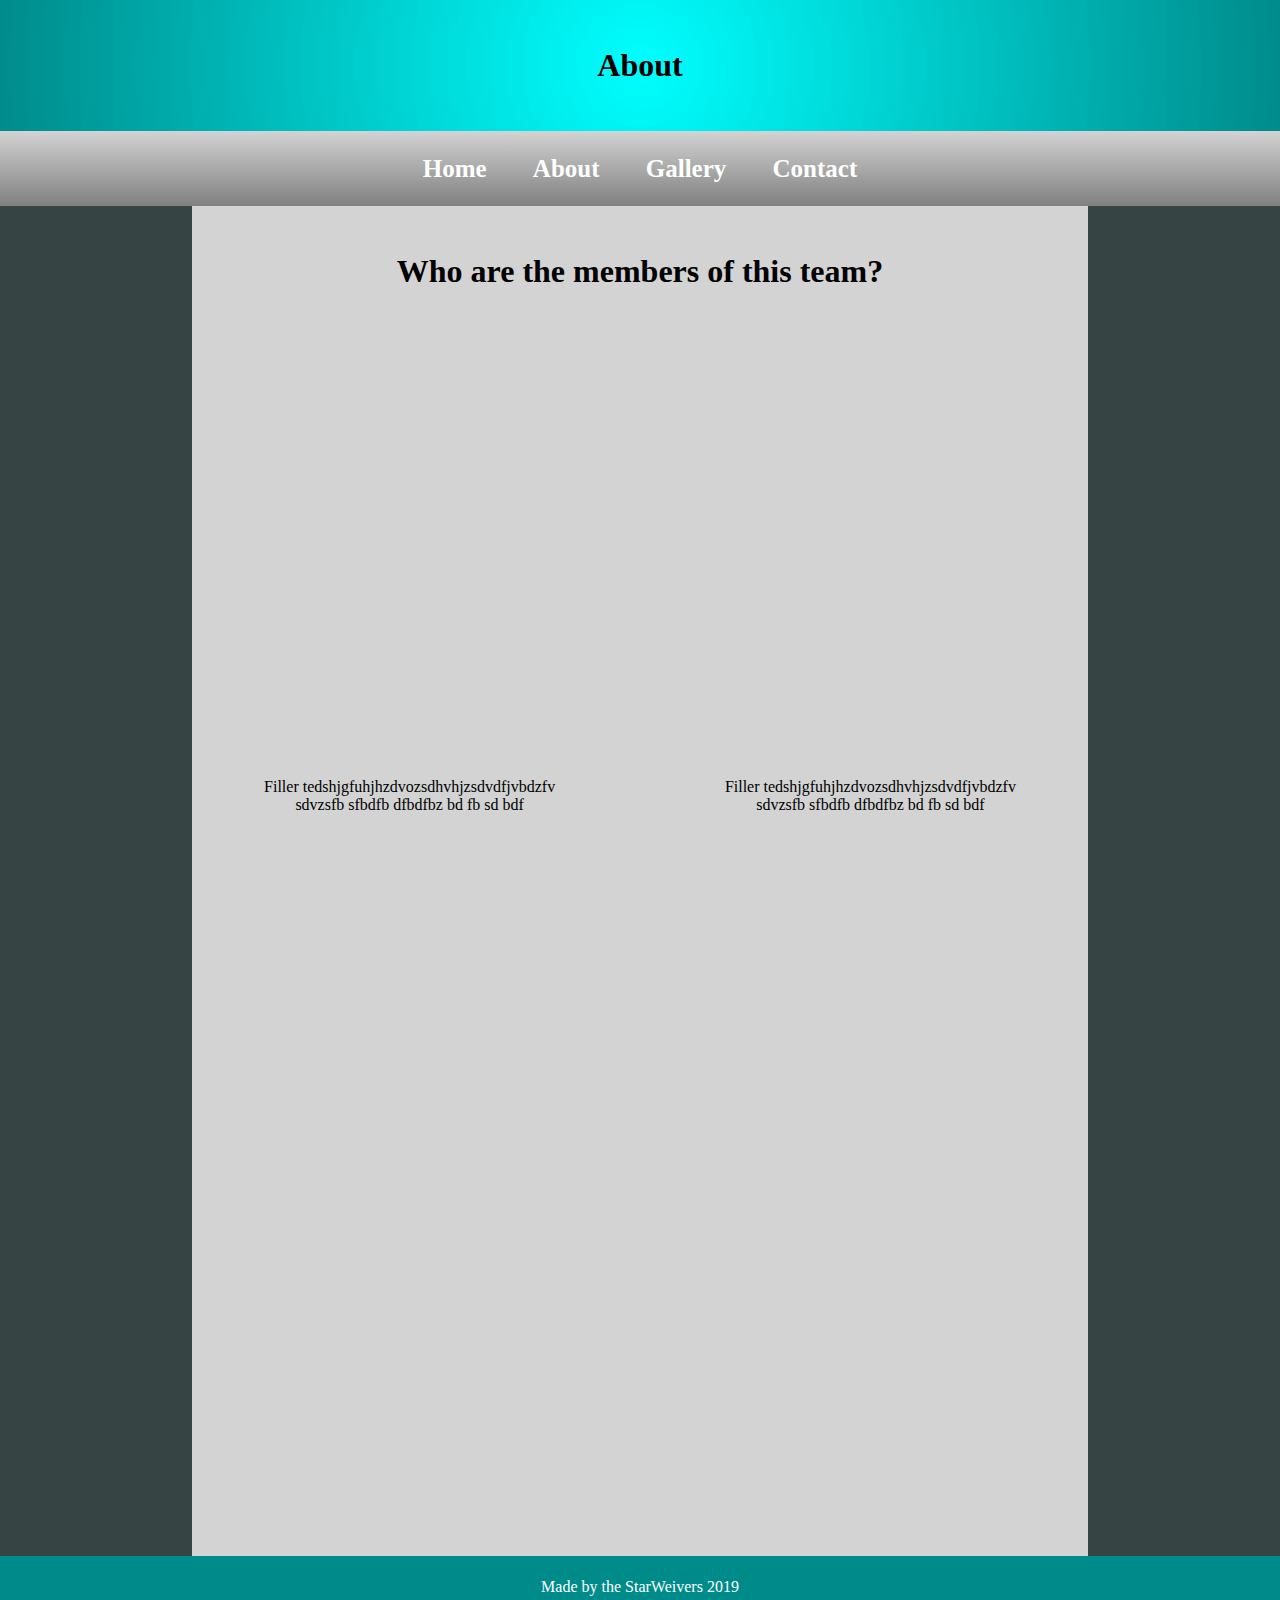
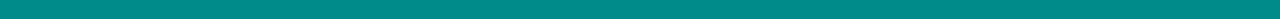
==== pages/about.html @ ff4cd0e8 "Third Commit" ====
<!DOCTYPE html>
<html>
    <head>
        <title>Star Central</title>
        <link rel="Stylesheet" type="text/css" href="../style.css">
    </head>
    <body>
        <!-- Remember to a add grey background in css -->
        <div id="header">
             <!--This is where an image with text in it will go -->
            <h1>About</h1>
        </div>
        <div id="navbar">   
            <!--Please change background and center this-->
            <ul class="nav">
                <li><a href="index.html">Home</a></li>
                <li><a href="about.html">About</a></li>
                <li><a href="gallery.html">Gallery</a></li>
                <li><a href="contact.html">Contact</a></li>
            </ul>
        </div>
        <div id="content" class="full-height">
            <h1>Who are the members of this team?</h1>
            <div class="ph FL half-width half-height">
                <!-- This will be a spot holder for a picture -->
            </div>
          
       
            <div class="ph FR half-width half-height">
                <!-- This will be a spot holder for a picture -->
            </div> 
            <div class="FR half-width half-height">
                <!-- This will be a spot holder for text. A brief summary of our website-->
                <p>Filler tedshjgfuhjhzdvozsdhvhjzsdvdfjvbdzfv
                sdvzsfb
                sfbdfb
                dfbdfbz
                bd
                fb
                sd
                bdf</p>
            </div>
            <div class="FL half-width half-height">
                <!-- This will be a spot holder for text. A brief summary of our website-->
                <p>Filler tedshjgfuhjhzdvozsdhvhjzsdvdfjvbdzfv
                sdvzsfb
                sfbdfb
                dfbdfbz
                bd
                fb
                sd
                bdf</p>
            </div>
            
        </div>
        <div id="footer">
            <p>Made by the StarWeivers 2019</p>
            <!-- Make small for copyrigt stuff-->
        </div>
        
    </body>
</html>
---- style.css ----
/*General Stuff*/
body{
    background-color:#364543; /*Make a background image based on space and art*/
    margin:0;
    text-align:center;
}

div {
    box-sizing:border-box;
}

/* Header/Footer stuff*/

#header{
    text-align: center;
    background-image:radial-gradient(circle, cyan, darkcyan); 
    background-size:cover;
    padding:2%;
    Margin:0;
   
}
#footer{
        text-align: center;
    background-color:darkcyan;
    Margin:0;
    padding:0.5%;
    color:white;
}
     
/* Nav Bar stuff*/

#navbar{
    background-image:linear-gradient(lightgray,gray);
    font-size: 25px;
    font-family: 'Coiny', cursive;
    font-weight: 600;
}

.nav{
    list-style-type: none;
    margin-top:0;
    margin-bottom:0;
    padding-left:0;
}    
.nav li{ 
    text-align: center;
    display: inline-block;
   line-height: 3;
    
}
.nav li a {
   padding: 0 20px;
    color: white;
    text-decoration: none;
    display: inline-block;
	transition: all .2s;
}

.nav li a:hover{
    background-color:darkgrey;
    color: red;
    transition: all .2s;
}

/* Divs */

#content{
    background-color:lightgray;
    margin: 0% 15% 0;
    padding: 2% 5%;
}

/*classes for positioning, size, and others*/
.FR{
    float:right;
}

.FL{
    float:left;
}
.content{
    padding: 10px 20px;
}

.ph{  /*Place holder image tag*/
    background-image:url("https://www.blakleysflooring.com/wp-content/uploads/2016/03/Placeholder.png");
    background-size:cover;
  
    padding:5%;
    margin:0;
}

.full-height{
    height:150vh;
}

.half-height {
    height: 50vh;
}
.half-width {
    width: 40%;
}

/*Gallery Div*/
div.gallery {
  margin: 5px;
  border: 1px solid #ccc;
  float: left;
  width: 180px;
}

div.gallery:hover {
  border: 1px solid #777;
}

div.gallery img {
  width: 100%;
  height: auto;
}

div.desc {
  padding: 15px;
  text-align: center;
}
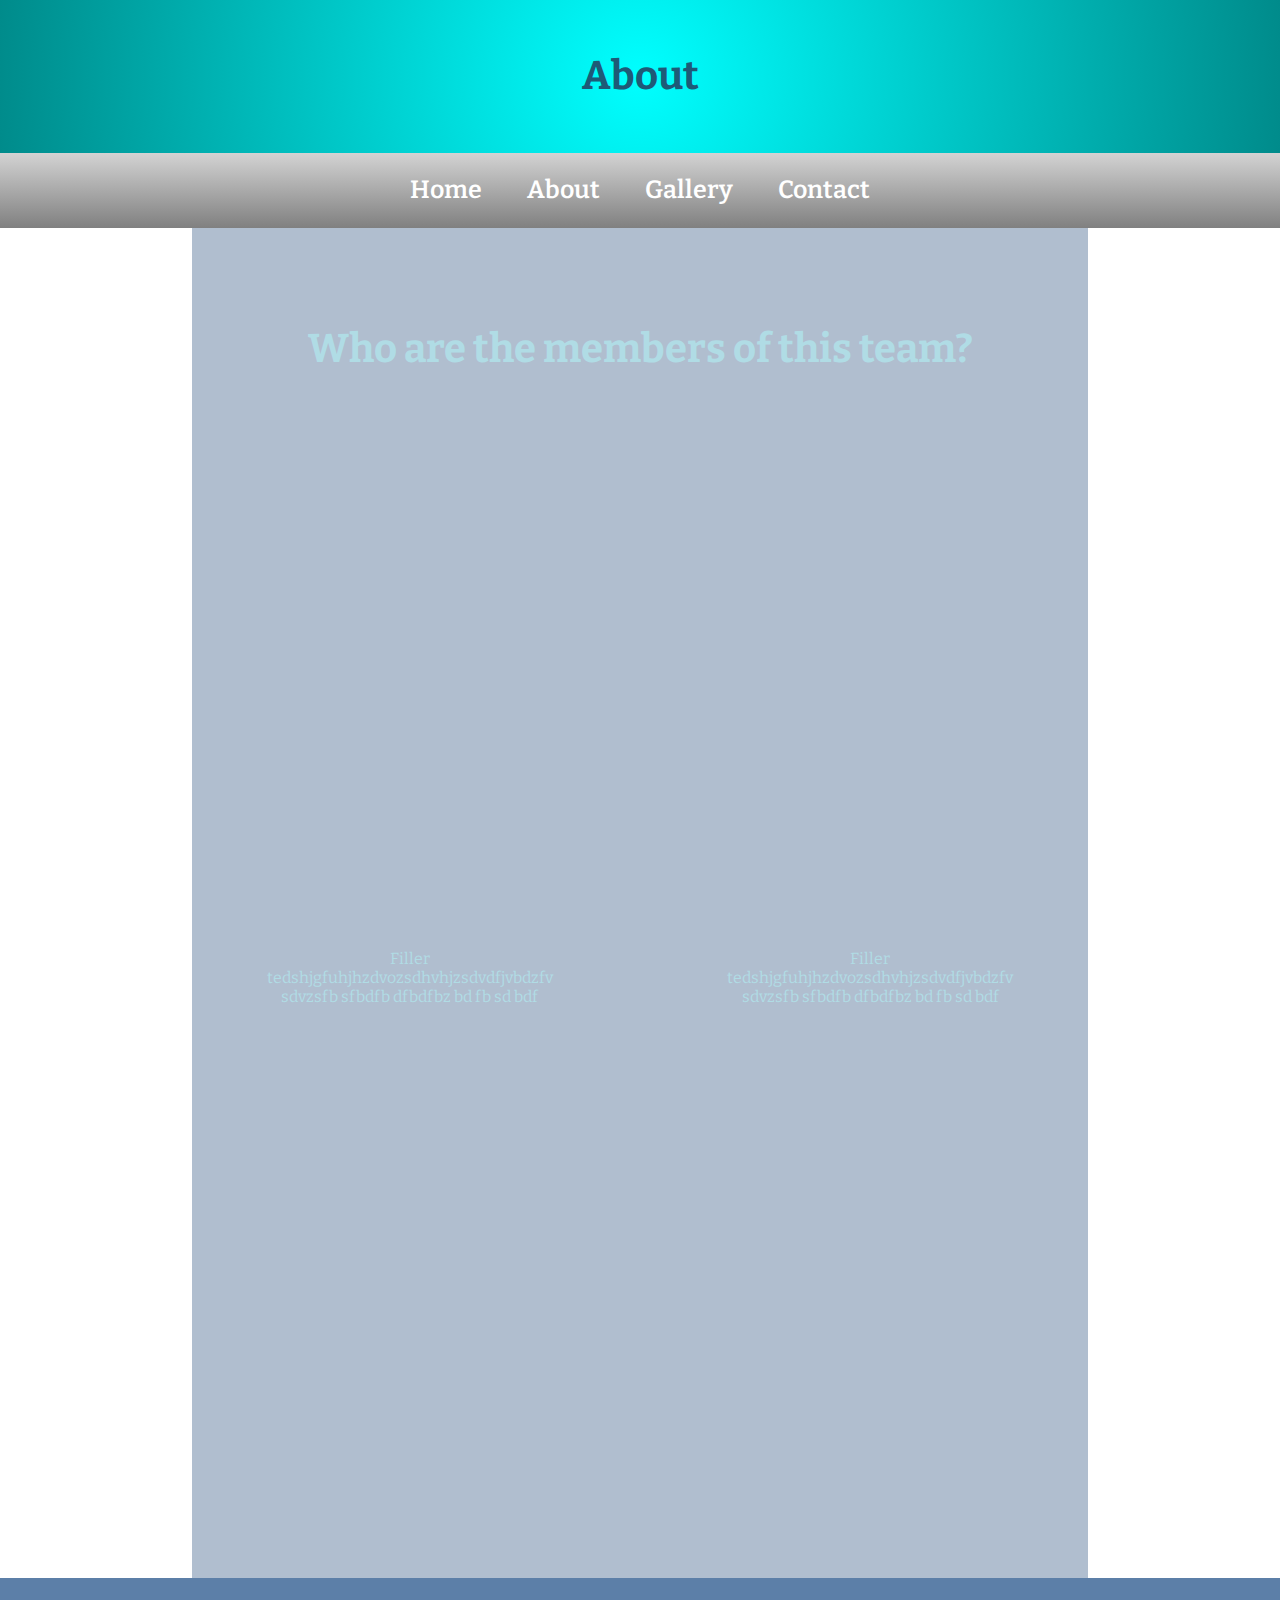
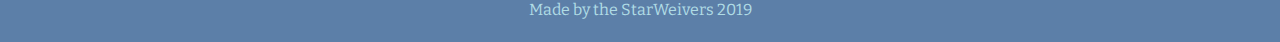
==== commit 953c405d: "Commit 5" ====
--- a/pages/about.html
+++ b/pages/about.html
@@ -3,6 +3,7 @@
     <head>
         <title>Star Central</title>
         <link rel="Stylesheet" type="text/css" href="../style.css">
+        <link href="https://fonts.googleapis.com/css?family=Bitter|Kanit|Varela+Round" rel="stylesheet">
     </head>
     <body>
         <!-- Remember to a add grey background in css -->
@@ -20,16 +21,19 @@
             </ul>
         </div>
         <div id="content" class="full-height">
-            <h1>Who are the members of this team?</h1>
-            <div class="ph FL half-width half-height">
+            <div class="titlepositioning">
+                   <h2>Who are the members of this team?</h2>
+            </div>
+         
+            <div class="ph fl half-width half-height">
                 <!-- This will be a spot holder for a picture -->
             </div>
           
        
-            <div class="ph FR half-width half-height">
+            <div class="ph fr half-width half-height">
                 <!-- This will be a spot holder for a picture -->
             </div> 
-            <div class="FR half-width half-height">
+            <div class="fr half-width half-height">
                 <!-- This will be a spot holder for text. A brief summary of our website-->
                 <p>Filler tedshjgfuhjhzdvozsdhvhjzsdvdfjvbdzfv
                 sdvzsfb
@@ -40,7 +44,7 @@
                 sd
                 bdf</p>
             </div>
-            <div class="FL half-width half-height">
+            <div class="fl half-width half-height">
                 <!-- This will be a spot holder for text. A brief summary of our website-->
                 <p>Filler tedshjgfuhjhzdvozsdhvhjzsdvdfjvbdzfv
                 sdvzsfb
--- a/style.css
+++ b/style.css
@@ -1,6 +1,7 @@
 /*General Stuff*/
 body{
-    background-color:#364543; /*Make a background image based on space and art*/
+    background-image:url("http://www.1zoom.net/big2/261/311540-Sepik.jpg");
+    /*Make a background image based on space and art*/
     margin:0;
     text-align:center;
 }
@@ -8,31 +9,48 @@
 div {
     box-sizing:border-box;
 }
+h2{
+    font-size:40px;
+}
+h2,p{
+    font-family: 'Bitter', serif;
+    color:#b0dce5;
+}
 
 /* Header/Footer stuff*/
 
 #header{
+    color:#1E5A77;
     text-align: center;
     background-image:radial-gradient(circle, cyan, darkcyan); 
     background-size:cover;
     padding:2%;
     Margin:0;
-   
+    font-family: 'Kanit', sans-serif;
+    font-family: 'Varela Round', sans-serif;
+    font-family: 'Bitter', serif;
+    font-size:20px;
 }
+
 #footer{
         text-align: center;
-    background-color:darkcyan;
+    background-color:#5C7FA8;
     Margin:0;
     padding:0.5%;
     color:white;
+    font-family: 'Kanit', sans-serif;
+    
 }
      
+
+
+
 /* Nav Bar stuff*/
 
 #navbar{
     background-image:linear-gradient(lightgray,gray);
     font-size: 25px;
-    font-family: 'Coiny', cursive;
+    font-family: 'Bitter', serif;
     font-weight: 600;
 }
 
@@ -62,20 +80,27 @@
     transition: all .2s;
 }
 
+
+
+
 /* Divs */
 
 #content{
     background-color:lightgray;
     margin: 0% 15% 0;
     padding: 2% 5%;
+    background:rgba(124, 147, 175,0.6)
 }
 
+
+
+
 /*classes for positioning, size, and others*/
-.FR{
+.fr{/* be more descriptive with these tags*/
     float:right;
 }
 
-.FL{
+.fl{
     float:left;
 }
 .content{
@@ -87,7 +112,7 @@
     background-size:cover;
   
     padding:5%;
-    margin:0;
+  
 }
 
 .full-height{
@@ -100,13 +125,20 @@
 .half-width {
     width: 40%;
 }
+.titlepositioning{
+    padding-top:5%;
+    padding-bottom:10%;
+}
+
+
+
 
 /*Gallery Div*/
 div.gallery {
   margin: 5px;
   border: 1px solid #ccc;
   float: left;
-  width: 180px;
+  width: 200px;
 }
 
 div.gallery:hover {
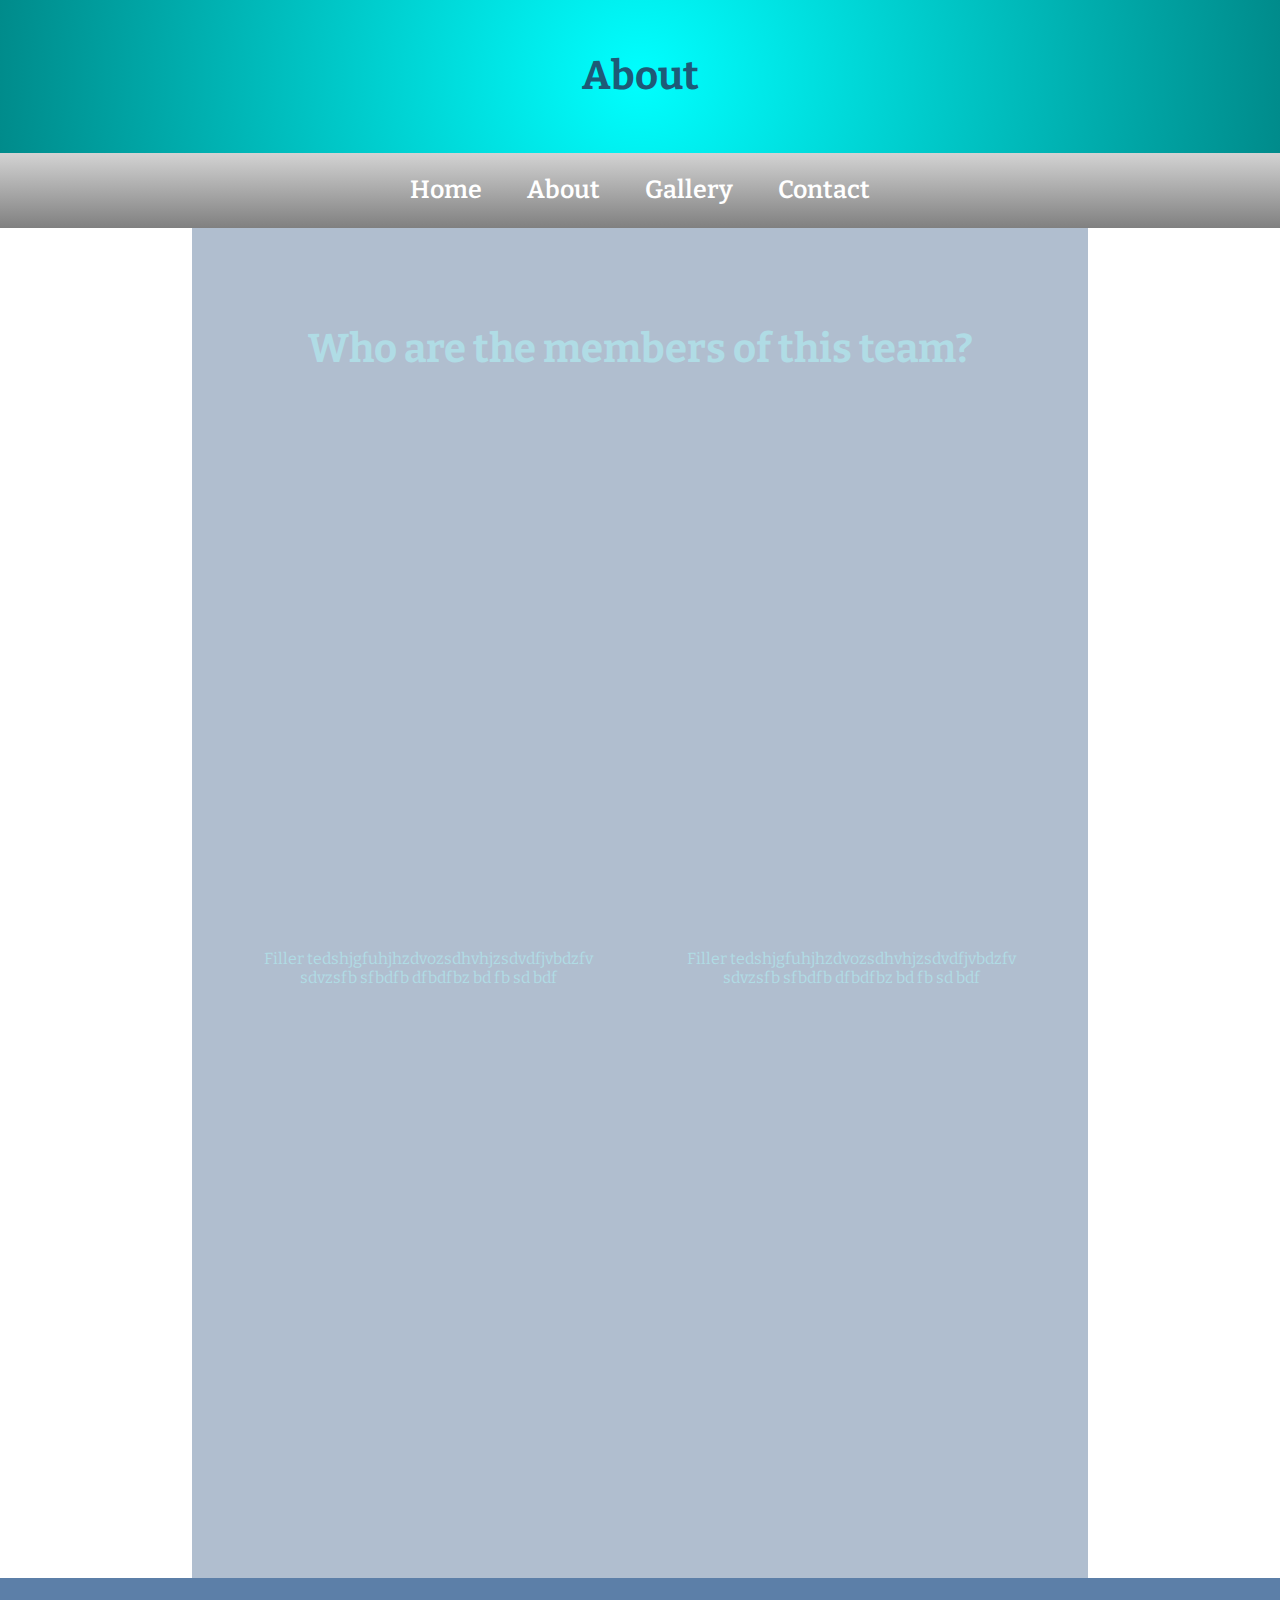
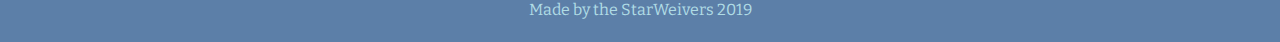
==== commit 2f0038d9: "commit 6" ====
--- a/pages/about.html
+++ b/pages/about.html
@@ -25,15 +25,15 @@
                    <h2>Who are the members of this team?</h2>
             </div>
          
-            <div class="ph fl half-width half-height">
+            <div class="ph floatleft half-width half-height">
                 <!-- This will be a spot holder for a picture -->
             </div>
           
        
-            <div class="ph fr half-width half-height">
+            <div class="ph floatright half-width half-height">
                 <!-- This will be a spot holder for a picture -->
             </div> 
-            <div class="fr half-width half-height">
+            <div class="floatright half-width half-height">
                 <!-- This will be a spot holder for text. A brief summary of our website-->
                 <p>Filler tedshjgfuhjhzdvozsdhvhjzsdvdfjvbdzfv
                 sdvzsfb
@@ -44,7 +44,7 @@
                 sd
                 bdf</p>
             </div>
-            <div class="fl half-width half-height">
+            <div class="floatleft half-width half-height">
                 <!-- This will be a spot holder for text. A brief summary of our website-->
                 <p>Filler tedshjgfuhjhzdvozsdhvhjzsdvdfjvbdzfv
                 sdvzsfb
--- a/style.css
+++ b/style.css
@@ -12,7 +12,10 @@
 h2{
     font-size:40px;
 }
-h2,p{
+h3{
+    font-size:30px;
+}
+h2,h3,p{
     font-family: 'Bitter', serif;
     color:#b0dce5;
 }
@@ -96,11 +99,11 @@
 
 
 /*classes for positioning, size, and others*/
-.fr{/* be more descriptive with these tags*/
+.floatright{/* be more descriptive with these tags*/
     float:right;
 }
 
-.fl{
+.floatleft{
     float:left;
 }
 .content{
@@ -123,14 +126,19 @@
     height: 50vh;
 }
 .half-width {
-    width: 40%;
+    width: 45%;
 }
 .titlepositioning{
     padding-top:5%;
     padding-bottom:10%;
 }
 
-
+.background{
+    background:rgba(124, 147, 175,0.8);  
+}
+.contactspacing{
+    padding-top:10%;
+}
 
 
 /*Gallery Div*/
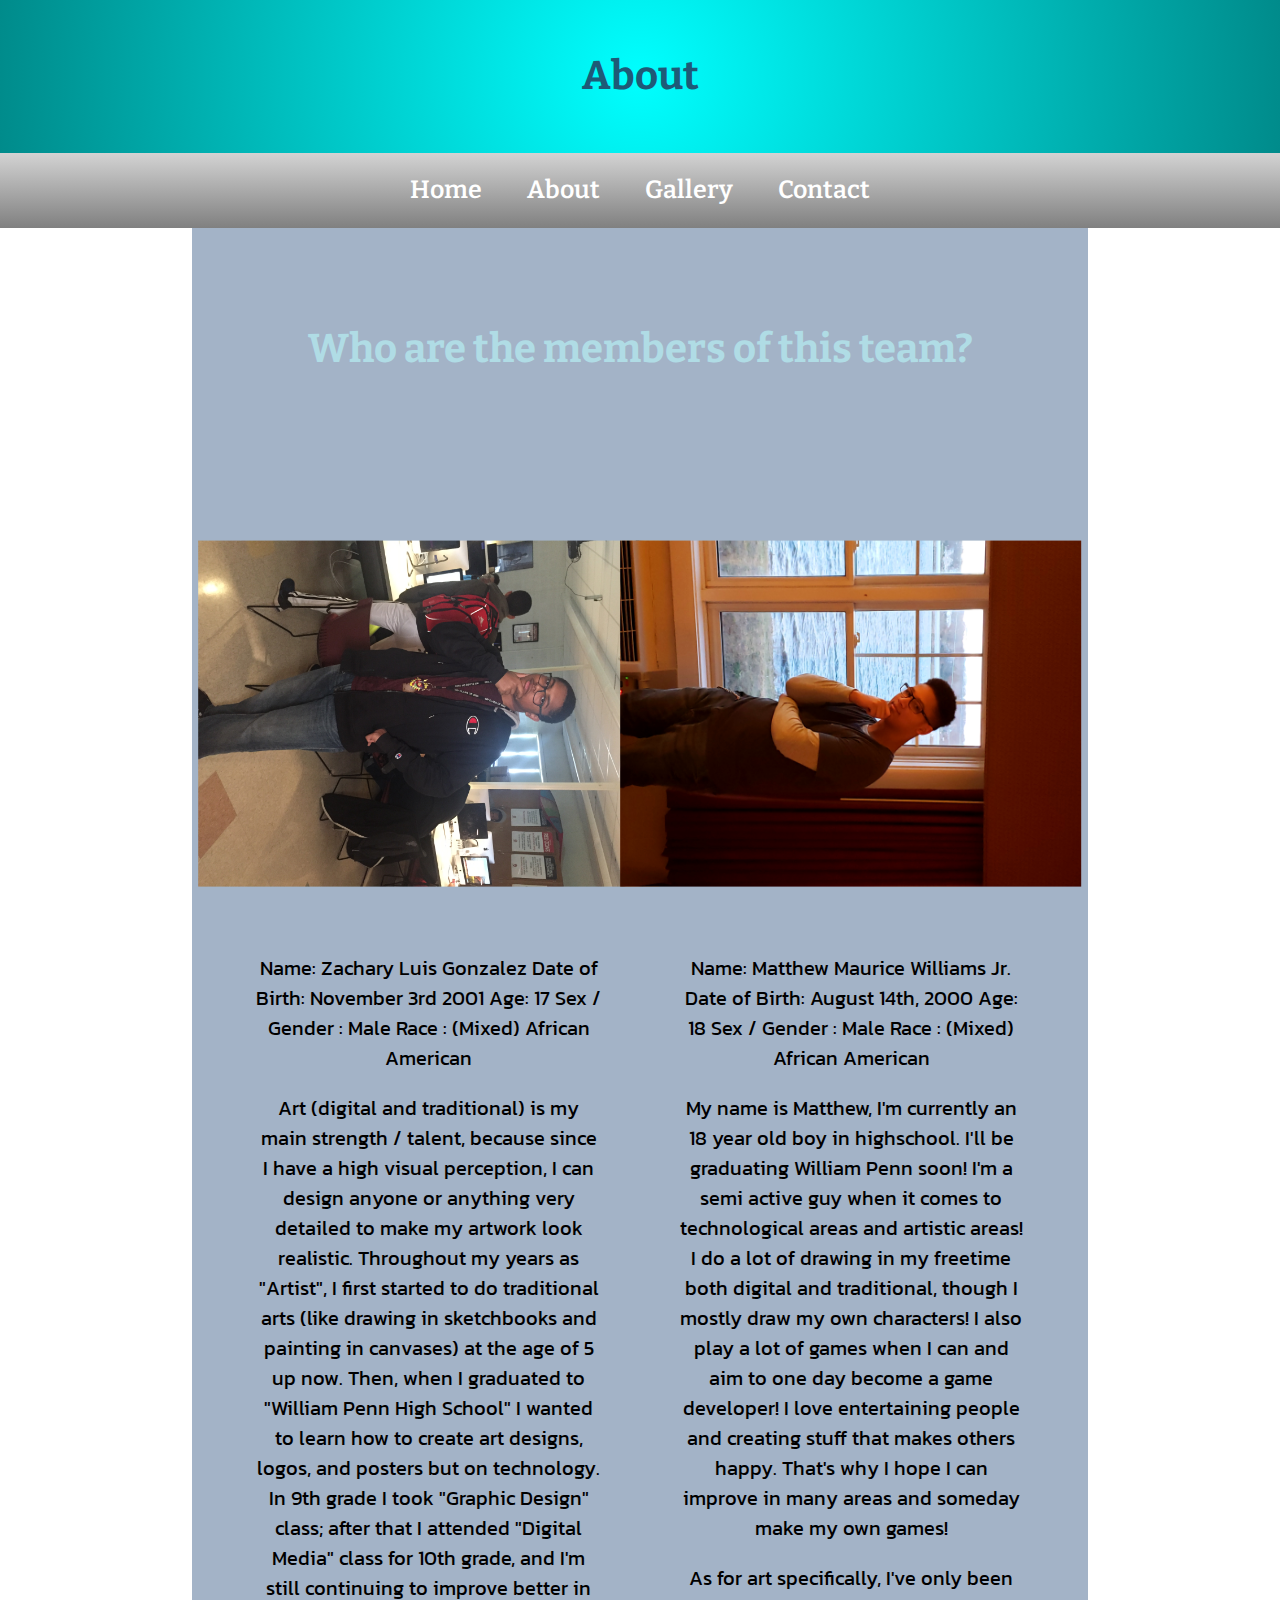
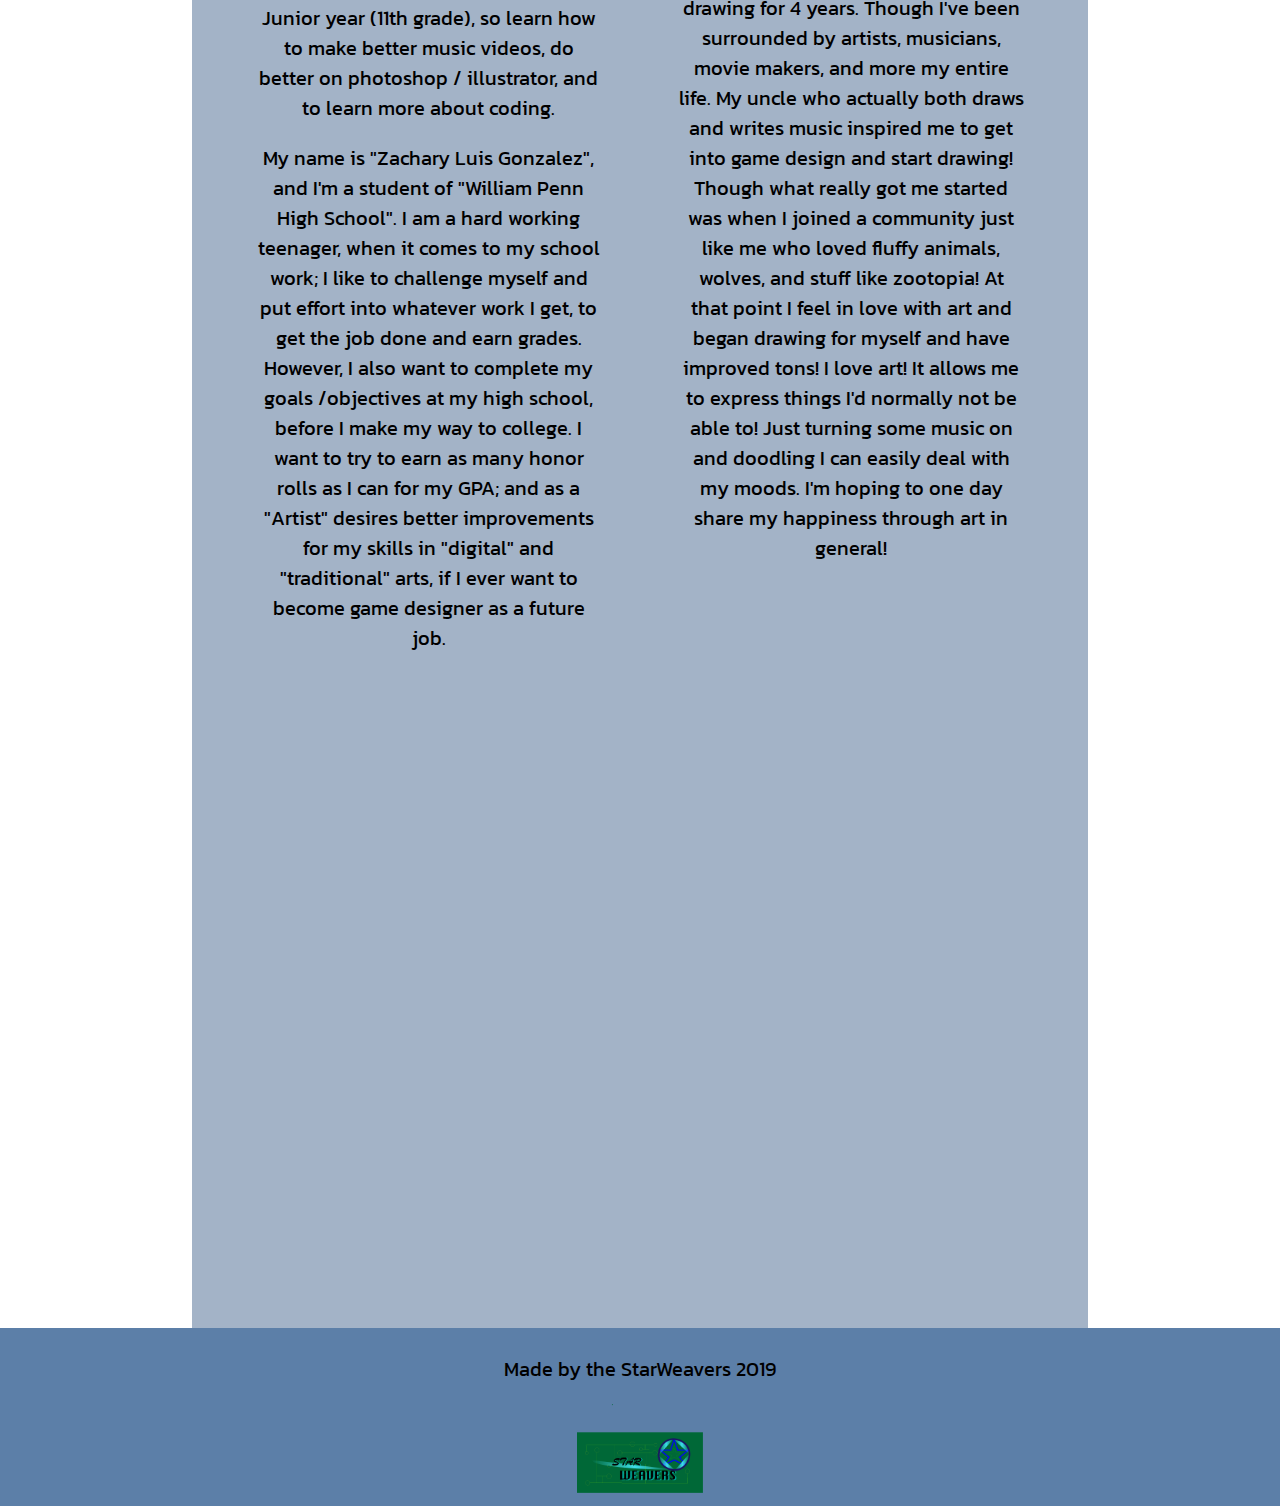
==== commit aa79184c: "Final Commit (6)" ====
--- a/pages/about.html
+++ b/pages/about.html
@@ -20,47 +20,75 @@
                 <li><a href="contact.html">Contact</a></li>
             </ul>
         </div>
-        <div id="content" class="full-height">
+        <div id="content" class="extra-height">
             <div class="titlepositioning">
                    <h2>Who are the members of this team?</h2>
             </div>
          
-            <div class="ph floatleft half-width half-height">
+           <div class="floatleft half-width half-height">
                 <!-- This will be a spot holder for a picture -->
+                <img src="../images/Zack.jpeg" class="widthheightlimit rotate">
             </div>
           
        
-            <div class="ph floatright half-width half-height">
+            <div class="floatright half-width half-height">
                 <!-- This will be a spot holder for a picture -->
+                <img src="../images/Matt.jpg" class="widthheightlimit rotate">
             </div> 
             <div class="floatright half-width half-height">
                 <!-- This will be a spot holder for text. A brief summary of our website-->
-                <p>Filler tedshjgfuhjhzdvozsdhvhjzsdvdfjvbdzfv
-                sdvzsfb
-                sfbdfb
-                dfbdfbz
-                bd
-                fb
-                sd
-                bdf</p>
+               <p>Name: Matthew Maurice Williams Jr.
+                Date of Birth: August 14th, 2000 
+                Age: 18
+                Sex / Gender : Male 
+                Race : (Mixed) African American
+                </p> 
+                <p> My name is Matthew, I'm currently an 18 year old boy in highschool. 
+                    I'll be graduating William Penn soon! 
+                    I'm a semi active guy when it comes to technological areas and artistic areas! 
+                    I do a lot of drawing in my freetime both digital and traditional, though I mostly draw my own characters! 
+                    I also play a lot of games when I can and aim to one day become a game developer!
+                    I love entertaining people and creating stuff that makes others happy. 
+                    That's why I hope I can improve in many areas and someday make my own games!
+                </p>
+                <p>As for art specifically, I've only been drawing for 4 years. 
+                    Though I've been surrounded by artists, musicians, movie makers, and more my entire life.
+                    My uncle who actually both draws and writes music inspired me to get into game design and start drawing! 
+                    Though what really got me started was when I joined a community just like me who loved fluffy animals, wolves, and stuff like zootopia!
+                    At that point I feel in love with art and began drawing for myself and have improved tons!
+                    I love art! 
+                    It allows me to express things I'd normally not be able to! Just turning some music on and doodling I can easily deal with my moods. 
+                    I'm hoping to one day share my happiness through art in general!
+                </p>
+                
+                
             </div>
             <div class="floatleft half-width half-height">
                 <!-- This will be a spot holder for text. A brief summary of our website-->
-                <p>Filler tedshjgfuhjhzdvozsdhvhjzsdvdfjvbdzfv
-                sdvzsfb
-                sfbdfb
-                dfbdfbz
-                bd
-                fb
-                sd
-                bdf</p>
+                <p>Name: Zachary Luis Gonzalez 
+                    Date of Birth: November 3rd 2001 
+                    Age: 17 
+                    Sex / Gender : Male 
+                     Race : (Mixed) African American
+                </p>
+                <p>Art (digital and traditional) is my main strength / talent, because since I have a high visual perception, I can design anyone or anything very detailed to make my artwork look realistic. Throughout my years as "Artist", I first started to do traditional arts (like drawing in sketchbooks and painting in canvases) at the age of 5 up now. Then, when I graduated to "William Penn High School" I wanted to learn how to create art designs, logos, and posters but on technology. In 9th grade I took "Graphic Design" class; after that I attended "Digital Media" class for 10th grade, and I'm still continuing to improve better in Junior year (11th grade), so learn how to make better music videos, do better on photoshop / illustrator, and to learn more about coding.  
+                </p>
+           
+                 <p>My name is "Zachary Luis Gonzalez", and I'm a student of "William Penn High School". 
+                I am a hard working teenager, when it comes to my school work;
+                I like to challenge myself and put effort into whatever work I get, to get the job done and earn grades. 
+                However, I also want to complete my goals /objectives at my high school, before I make my way to college. 
+                I want to try to earn as many honor rolls as I can for my GPA; and as a "Artist" desires better improvements for my skills in "digital" and "traditional" arts, if I ever want to become game designer as a future job.  
+                </p>
+              
             </div>
             
         </div>
         <div id="footer">
-            <p>Made by the StarWeivers 2019</p>
-            <!-- Make small for copyrigt stuff-->
+            <p>Made by the StarWeavers 2019</p>
+            <img src="../images/Star_weavers.png" class="footerlogolimit">            
         </div>
+        
         
     </body>
 </html>--- a/style.css
+++ b/style.css
@@ -1,6 +1,7 @@
 /*General Stuff*/
 body{
     background-image:url("http://www.1zoom.net/big2/261/311540-Sepik.jpg");
+    background-size: cover;
     /*Make a background image based on space and art*/
     margin:0;
     text-align:center;
@@ -15,9 +16,14 @@
 h3{
     font-size:30px;
 }
-h2,h3,p{
+h2,h3{
     font-family: 'Bitter', serif;
     color:#b0dce5;
+}
+p{
+    font-family: 'Kanit', sans-serif;
+    font-size:20px;
+    color:black;
 }
 
 /* Header/Footer stuff*/
@@ -45,6 +51,15 @@
     
 }
      
+
+/* Divs */
+
+#content{
+    background-color:lightgray;
+    margin: 0% 15% 0;
+    padding: 2% 5%;
+    background:rgba(124, 147, 175,0.7)
+}
 
 
 
@@ -86,15 +101,6 @@
 
 
 
-/* Divs */
-
-#content{
-    background-color:lightgray;
-    margin: 0% 15% 0;
-    padding: 2% 5%;
-    background:rgba(124, 147, 175,0.6)
-}
-
 
 
 
@@ -110,14 +116,9 @@
     padding: 10px 20px;
 }
 
-.ph{  /*Place holder image tag*/
-    background-image:url("https://www.blakleysflooring.com/wp-content/uploads/2016/03/Placeholder.png");
-    background-size:cover;
-  
-    padding:5%;
-  
+.extra-height{
+     height:300vh;
 }
-
 .full-height{
     height:150vh;
 }
@@ -137,28 +138,39 @@
     background:rgba(124, 147, 175,0.8);  
 }
 .contactspacing{
-    padding-top:10%;
+    padding-top:1%;
 }
-
+.footerlogolimit{
+    width: 10%;
+    height:auto;
+}
+.widthheightlimit{
+    width:100%;
+    height:auto;
+}
 
 /*Gallery Div*/
 div.gallery {
-  margin: 5px;
-  border: 1px solid #ccc;
-  float: left;
-  width: 200px;
+    margin: 50px;
+    border: 1px solid #ccc;
+    float: left;
+    width: 200px;
 }
 
 div.gallery:hover {
-  border: 1px solid #777;
+    border: 1px solid #777;
 }
 
 div.gallery img {
-  width: 100%;
-  height: auto;
+    width: 100%;
+    height: auto;
 }
 
 div.desc {
-  padding: 15px;
-  text-align: center;
+    padding: 15px;
+    text-align: center;
+}
+/*image tags*/
+img.rotate{
+    transform:rotate(90deg);
 }